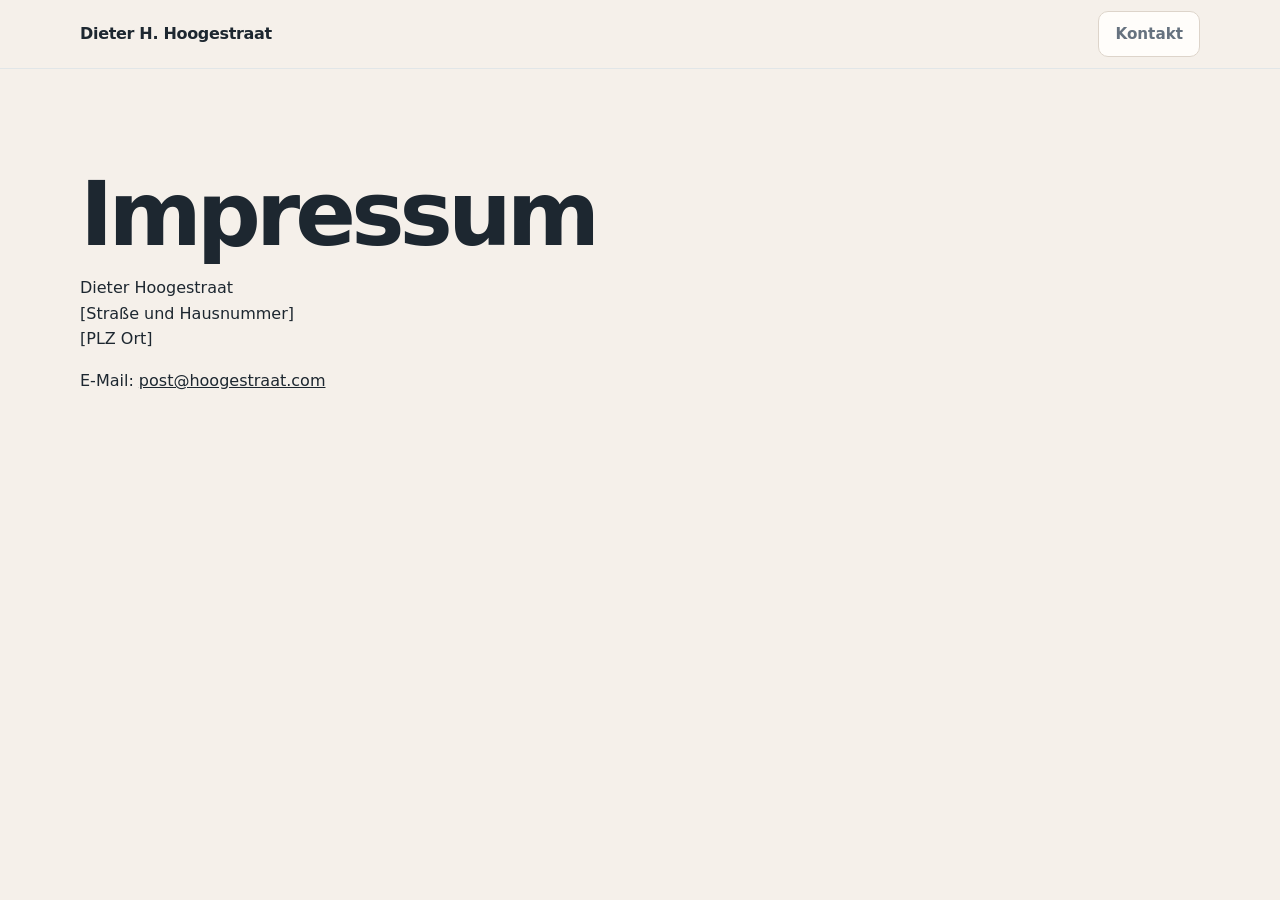
==== legalnotice.html @ ddd6f299 "Initial commit" ====
<!doctype html>
<html lang="en">
  <head>
    <meta charset="UTF-8" />
    <meta name="viewport" content="width=device-width, initial-scale=1.0" />
    <title>Document</title>
    <link rel="stylesheet" href="profile.css" />
  </head>
  <body>
    <header class="topbar">
      <div class="wrap nav">
        <a class="brand" href="#top">Dieter H. Hoogestraat</a>
        <nav class="navlinks" aria-label="Seitennavigation">
          <a href="mailto:post@hoogestraat.com" class="button">Kontakt</a>
        </nav>
      </div>
    </header>
    <section class="wrap hero">
      <h1>Impressum</h1>

      <p>
        Dieter Hoogestraat<br />
        [Straße und Hausnummer]<br />
        [PLZ Ort]
      </p>

      <p>
        E-Mail:
        <a href="mailto:post@hoogestraat.com">post@hoogestraat.com</a>
      </p>
    </section>
  </body>
</html>
---- profile.css ----
:root {
  --bg: #f5f0ea;
  --surface: #fffdfa;
  --text: #1d2730;
  --muted: #66727f;
  --line: #ddd4ca;
  --accent: #4f678f; /*#55758a;*/
  --accent-soft: #e7edf1;
  --accent-hover: #4e6698;
  --accent-red: #c1272d;
  --accent-red-soft: #fbe7e6;
  --dark: #17222b;
  --max: 1120px;
  --radius: 18px;
  --shadow: 0 14px 40px rgba(20, 35, 50, 0.08);
}

* {
  box-sizing: border-box;
}

html {
  scroll-behavior: smooth;
}

body {
  margin: 0;
  font-family:
    Inter,
    ui-sans-serif,
    system-ui,
    -apple-system,
    BlinkMacSystemFont,
    "Segoe UI",
    sans-serif;
  background: var(--bg);
  color: var(--text);
  line-height: 1.6;
  -webkit-font-smoothing: antialiased;
}

a {
  color: inherit;
}

.wrap {
  width: min(calc(100% - 2rem), var(--max));
  margin-inline: auto;
}

.topbar {
  position: sticky;
  top: 0;
  z-index: 10;
  backdrop-filter: blur(10px);
  background: rgba(245, 240, 234, 0.92);
  border-bottom: 1px solid rgba(223, 228, 232, 0.85);
}

.nav {
  min-height: 68px;
  display: flex;
  align-items: center;
  justify-content: space-between;
  gap: 1rem;
}

.brand {
  font-weight: 760;
  letter-spacing: -0.02em;
  text-decoration: none;
}

.navlinks {
  display: flex;
  gap: 1rem;
  align-items: center;
  flex-wrap: wrap;
  font-size: 0.95rem;
  color: var(--muted);
}

.navlinks a {
  text-decoration: none;
}
.navlinks a:hover {
  color: var(--text);
}

.hero {
  padding: 6.4rem 0 4.6rem;
}

.eyebrow {
  display: inline-flex;
  padding: 0.38rem 0.7rem;
  border-radius: 999px;
  background: var(--accent-soft);
  color: var(--accent);
  font-size: 0.9rem;
  font-weight: 750;
  margin-bottom: 1.25rem;
}

h1 {
  max-width: 960px;
  margin: 0;
  font-size: clamp(2.8rem, 7vw, 5.7rem);
  line-height: 0.98;
  letter-spacing: -0.055em;
}

.hero-lead {
  max-width: 830px;
  margin: 1.55rem 0 0;
  font-size: clamp(1.12rem, 2vw, 1.4rem);
  color: var(--muted);
}

.hero-lead strong {
  color: var(--text);
}

.hero-actions {
  display: flex;
  gap: 0.8rem;
  flex-wrap: wrap;
  margin-top: 2rem;
}

.button {
  display: inline-flex;
  align-items: center;
  justify-content: center;
  height: 46px;
  padding: 0.75rem 1rem;
  border-radius: 10px;
  font-weight: 700;
  text-decoration: none;
  border: 1px solid var(--line);
  background: var(--surface);
  transition: 160ms ease;
}

.button:hover {
  transform: translateY(-1px);
  box-shadow: 0 8px 22px rgba(20, 35, 50, 0.09);
}

.button.primary {
  color: #fff;
  border-color: var(--accent);
  background: var(--accent);
}

.button.primary:hover {
  border-color: var(--accent-hover);
  background: var(--accent-hover);
}

.button.linkedin {
  width: 48px;
  min-width: 48px;
  height: 48px;
  padding: 0;
  border: none;
  background: #0a66c2;
  color: #fff;
  font-size: 1.35rem;
  font-weight: 800;
  letter-spacing: -0.04em;
  line-height: 1;
}

.button.linkedin:hover {
  border-color: #004182;
  background: #004182;
}
.facts {
  display: flex;
  gap: 0.65rem;
  flex-wrap: wrap;
  margin-top: 1.6rem;
}

.fact {
  padding: 0.45rem 0.68rem;
  border: 1px solid var(--line);
  border-radius: 999px;
  background: rgba(255, 255, 255, 0.7);
  color: var(--muted);
  font-size: 0.92rem;
}
.fact.status {
  display: inline-flex;
  align-items: center;
  border-color: rgba(193, 39, 45, 0.3);
  background: var(--accent-red-soft);
  color: var(--accent-red);
  font-weight: 700;
}

.status-dot {
  display: inline-block;
  width: 0.5em;
  height: 0.5em;
  margin-right: 0.5em;
  border-radius: 50%;
  background: var(--accent-red);
}
section {
  padding: 2.3rem 0;
}

.section-head {
  max-width: 760px;
  margin-bottom: 1.45rem;
}

.section-kicker {
  margin: 0 0 0.35rem;
  font-size: 0.8rem;
  text-transform: uppercase;
  letter-spacing: 0.12em;
  font-weight: 800;
  color: var(--accent);
}

h2 {
  margin: 0;
  font-size: clamp(1.9rem, 4vw, 3rem);
  line-height: 1.08;
  letter-spacing: -0.04em;
}

.section-copy {
  color: var(--muted);
  margin-top: 0.8rem;
}

.grid {
  display: grid;
  gap: 1rem;
}

.grid.four {
  grid-template-columns: repeat(4, minmax(0, 1fr));
}
.grid.two {
  grid-template-columns: repeat(2, minmax(0, 1fr));
}

.card {
  background: var(--surface);
  border: 1px solid var(--line);
  border-radius: var(--radius);
  padding: 1.35rem;
  box-shadow: var(--shadow);
}

.card h3 {
  margin: 0 0 0.55rem;
  font-size: 1.06rem;
  letter-spacing: -0.02em;
}

.card p {
  margin: 0;
  color: var(--muted);
  font-size: 0.96rem;
}

.bridge {
  margin-top: 4rem;
  padding: clamp(1.5rem, 4vw, 2.4rem);
  border-radius: var(--radius);
  background: var(--dark);
  color: #fff;
}

.bridge .section-kicker {
  color: #9dd0dc;
}
.bridge h2 {
  color: #fff;
  max-width: 800px;
}

.bridge p {
  max-width: 840px;
  color: #ccd4da;
  font-size: 1.04rem;
  margin: 1rem 0 0;
}

.role-list {
  display: grid;
  grid-template-columns: repeat(2, minmax(0, 1fr));
  gap: 0.7rem 1rem;
  margin: 0;
  padding: 0;
  list-style: none;
}

.role-list li {
  position: relative;
  padding: 0.85rem 0.9rem 0.85rem 2rem;
  background: var(--surface);
  border: 1px solid var(--line);
  border-radius: 12px;
}

.role-list li::before {
  content: "✓";
  position: absolute;
  left: 0.8rem;
  color: var(--accent);
  font-weight: 800;
}

.timeline {
  display: grid;
  grid-template-columns: repeat(5, minmax(0, 1fr));
  gap: 0.7rem;
}

.step {
  background: var(--surface);
  border: 1px solid var(--line);
  border-radius: 14px;
  padding: 1rem;
  min-height: 122px;
}

.step small {
  display: block;
  margin-bottom: 0.35rem;
  color: var(--accent);
  font-weight: 800;
  text-transform: uppercase;
  letter-spacing: 0.08em;
}

.step strong {
  display: block;
  font-size: 1rem;
  line-height: 1.3;
}

.step span {
  display: block;
  margin-top: 0.4rem;
  color: var(--muted);
  font-size: 0.9rem;
}

.languages {
  display: flex;
  flex-wrap: wrap;
  gap: 0.65rem;
  margin-top: 1rem;
}

.language {
  background: var(--surface);
  border: 1px solid var(--line);
  border-radius: 12px;
  padding: 0.8rem 1rem;
}

.language strong,
.language span {
  display: block;
}
.language span {
  color: var(--muted);
  font-size: 0.88rem;
}

.callout {
  border-radius: var(--radius);
  background: #fff;
  border: 1px solid var(--line);
  box-shadow: var(--shadow);
  padding: clamp(1.5rem, 4vw, 2.5rem);
  display: grid;
  grid-template-columns: 1.4fr 0.8fr;
  gap: 2rem;
  align-items: center;
}

.callout p {
  color: var(--muted);
  margin-bottom: 0;
}

.callout .button {
  width: 100%;
}

footer {
  padding: 3rem 0 4rem;
  color: var(--muted);
  font-size: 0.9rem;
}

.footer-line {
  display: flex;
  justify-content: space-between;
  gap: 1rem;
  flex-wrap: wrap;
  border-top: 1px solid var(--line);
  padding-top: 1.3rem;
}

@media (max-width: 900px) {
  .grid.four,
  .timeline {
    grid-template-columns: repeat(2, minmax(0, 1fr));
  }
  .callout {
    grid-template-columns: 1fr;
  }
}

@media (max-width: 680px) {
  .hero {
    padding-top: 4.5rem;
  }
  .navlinks a:not(.button) {
    display: none;
  }
  .grid.four,
  .grid.two,
  .role-list,
  .timeline {
    grid-template-columns: 1fr;
  }
  h1 {
    font-size: clamp(2.45rem, 14vw, 4.2rem);
  }
}

@media print {
  .topbar,
  .hero-actions {
    display: none;
  }
  body {
    background: #fff;
  }
  .card,
  .step,
  .role-list li,
  .callout {
    box-shadow: none;
  }
  section {
    break-inside: avoid;
  }
}
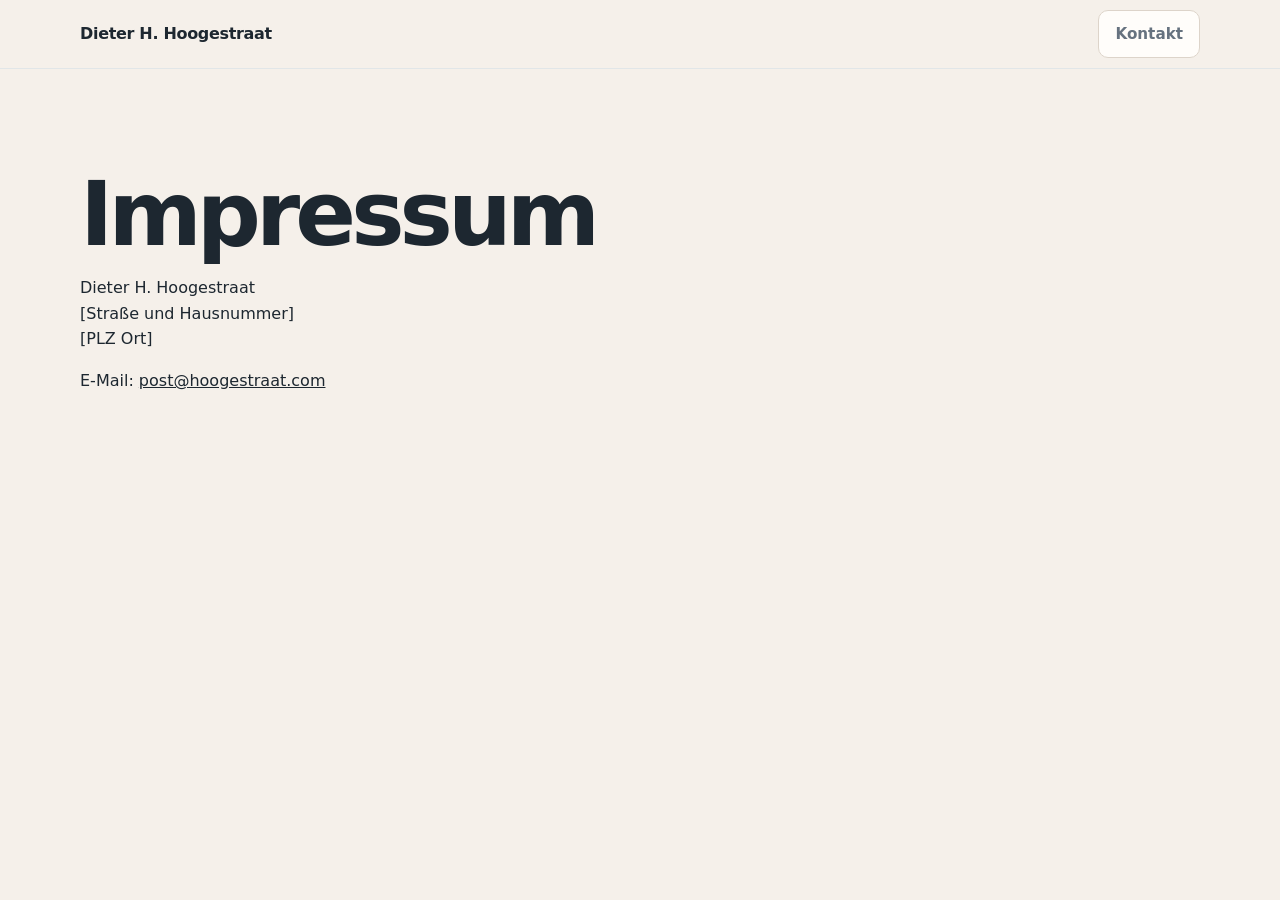
==== commit 0db3813d: "Legal notice" ====
--- a/legalnotice.html
+++ b/legalnotice.html
@@ -19,7 +19,7 @@
       <h1>Impressum</h1>
 
       <p>
-        Dieter Hoogestraat<br />
+        Dieter H. Hoogestraat<br />
         [Straße und Hausnummer]<br />
         [PLZ Ort]
       </p>
--- a/profile.css
+++ b/profile.css
@@ -132,7 +132,7 @@
   display: inline-flex;
   align-items: center;
   justify-content: center;
-  height: 46px;
+  height: 48px;
   padding: 0.75rem 1rem;
   border-radius: 10px;
   font-weight: 700;
@@ -160,7 +160,6 @@
 
 .button.linkedin {
   width: 48px;
-  min-width: 48px;
   height: 48px;
   padding: 0;
   border: none;
@@ -176,6 +175,7 @@
   border-color: #004182;
   background: #004182;
 }
+
 .facts {
   display: flex;
   gap: 0.65rem;
@@ -271,7 +271,7 @@
 }
 
 .bridge {
-  margin-top: 4rem;
+  margin-top: 3rem;
   padding: clamp(1.5rem, 4vw, 2.4rem);
   border-radius: var(--radius);
   background: var(--dark);
@@ -291,6 +291,80 @@
   color: #ccd4da;
   font-size: 1.04rem;
   margin: 1rem 0 0;
+}
+
+.slider {
+  margin-top: 1rem;
+  overflow: hidden;
+}
+
+.slider-track {
+  display: flex;
+  transition: transform 500ms ease;
+}
+
+.slide {
+  flex: 0 0 100%;
+  min-width: 100%;
+}
+
+.slider-controls {
+  display: flex;
+  align-items: center;
+  gap: 0.9rem;
+  margin-top: 1.5rem;
+}
+
+.slider-btn {
+  display: inline-flex;
+  align-items: center;
+  justify-content: center;
+  width: 38px;
+  height: 38px;
+  flex: 0 0 auto;
+  border-radius: 50%;
+  border: 1px solid rgba(255, 255, 255, 0.25);
+  background: rgba(255, 255, 255, 0.08);
+  color: #fff;
+  font-size: 1.2rem;
+  line-height: 1;
+  cursor: pointer;
+  transition: 160ms ease;
+}
+
+.slider-btn:hover {
+  background: rgba(255, 255, 255, 0.18);
+}
+
+.slider-dots {
+  display: flex;
+  gap: 0.5rem;
+}
+
+.slider-dot {
+  width: 8px;
+  height: 8px;
+  padding: 0;
+  border: none;
+  border-radius: 50%;
+  background: rgba(255, 255, 255, 0.3);
+  cursor: pointer;
+}
+
+.slider-dot[aria-current="true"] {
+  background: #9dd0dc;
+}
+
+.slider-btn:focus-visible,
+.slider-dot:focus-visible {
+  outline: 2px solid #9dd0dc;
+  outline-offset: 2px;
+}
+
+@media (prefers-reduced-motion: reduce) {
+  .slider-track {
+    transition: none;
+  }
 }
 
 .role-list {
@@ -458,4 +532,14 @@
   section {
     break-inside: avoid;
   }
-}
+  .slider-controls {
+    display: none;
+  }
+  .slider-track {
+    display: block;
+    transform: none !important;
+  }
+  .slide {
+    display: block !important;
+  }
+}
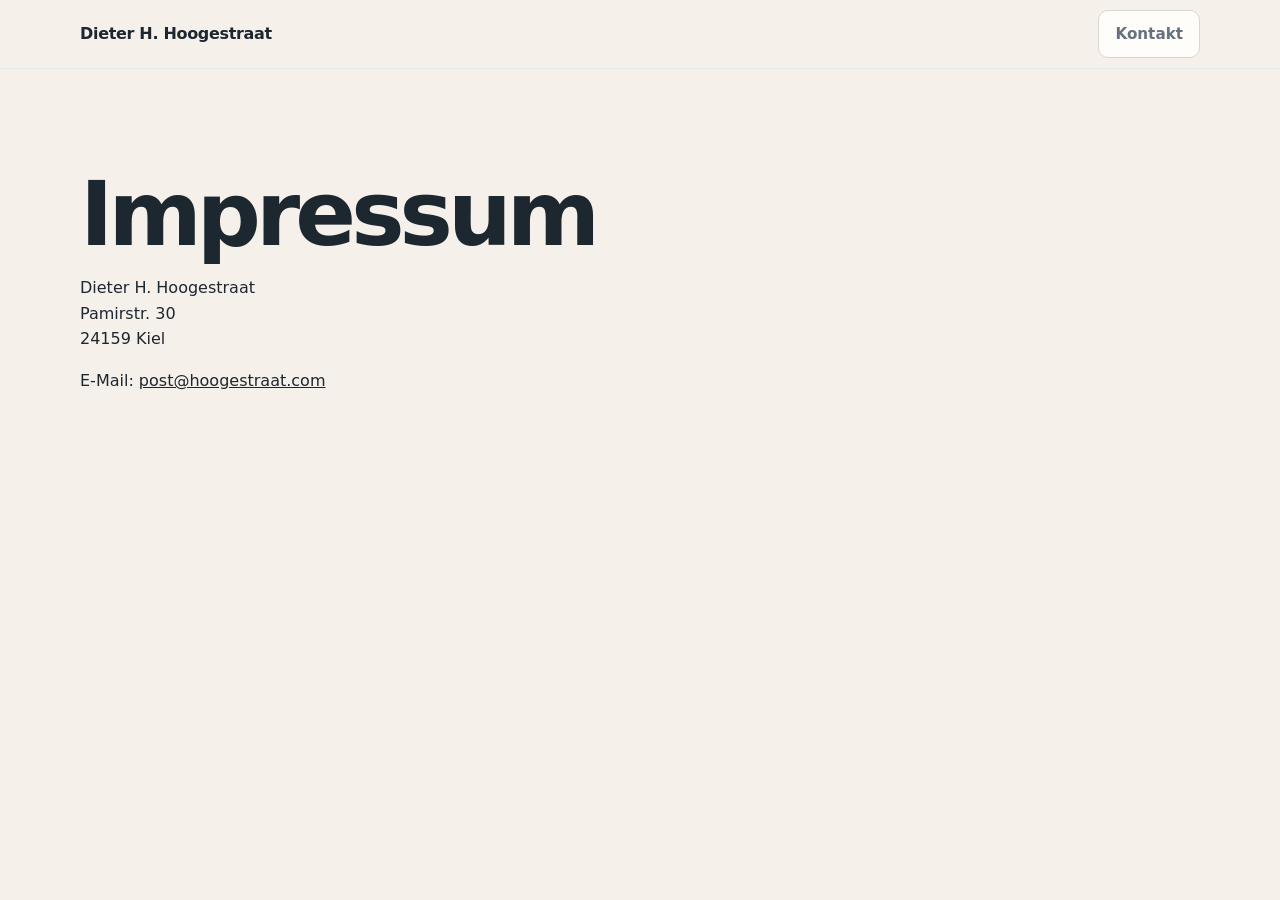
==== commit 2082552e: "Legal notice H." ====
--- a/legalnotice.html
+++ b/legalnotice.html
@@ -20,8 +20,8 @@
 
       <p>
         Dieter H. Hoogestraat<br />
-        [Straße und Hausnummer]<br />
-        [PLZ Ort]
+        Pamirstr. 30<br />
+        24159 Kiel
       </p>
 
       <p>
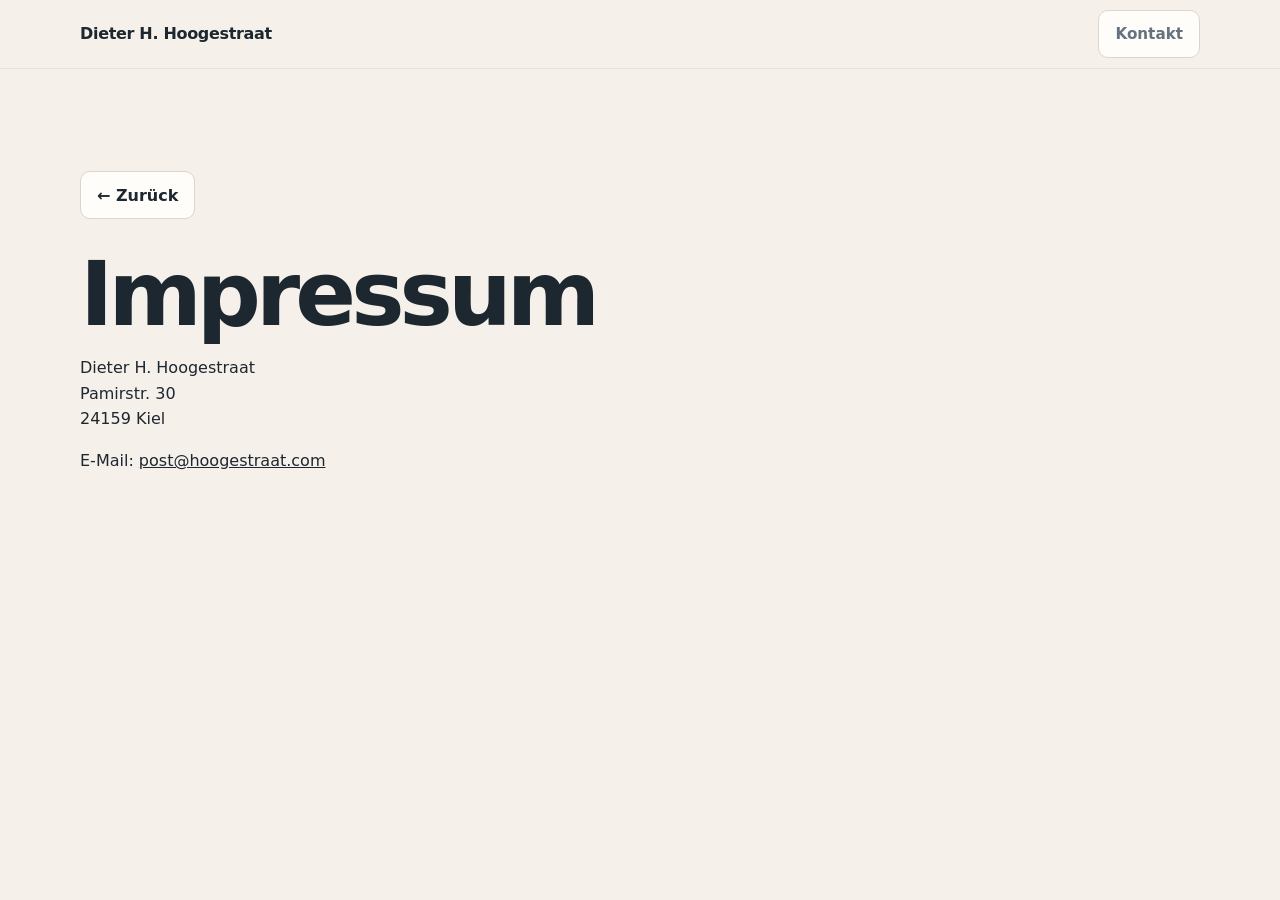
==== commit f0907d7a: "Added back button on legal notice" ====
--- a/legalnotice.html
+++ b/legalnotice.html
@@ -16,6 +16,18 @@
       </div>
     </header>
     <section class="wrap hero">
+      <a
+        class="button back-button"
+        href="index.html"
+        onclick="
+          if (document.referrer) {
+            event.preventDefault();
+            history.back();
+          }
+        "
+      >
+        ← Zurück
+      </a>
       <h1>Impressum</h1>
 
       <p>
--- a/profile.css
+++ b/profile.css
@@ -128,6 +128,10 @@
   margin-top: 2rem;
 }
 
+.back-button {
+  margin-bottom: 2rem;
+}
+
 .button {
   display: inline-flex;
   align-items: center;
@@ -160,6 +164,7 @@
 
 .button.linkedin {
   width: 48px;
+  min-width: 48px;
   height: 48px;
   padding: 0;
   border: none;
@@ -175,7 +180,6 @@
   border-color: #004182;
   background: #004182;
 }
-
 .facts {
   display: flex;
   gap: 0.65rem;
@@ -271,7 +275,7 @@
 }
 
 .bridge {
-  margin-top: 3rem;
+  margin-top: 4rem;
   padding: clamp(1.5rem, 4vw, 2.4rem);
   border-radius: var(--radius);
   background: var(--dark);
@@ -291,80 +295,6 @@
   color: #ccd4da;
   font-size: 1.04rem;
   margin: 1rem 0 0;
-}
-
-.slider {
-  margin-top: 1rem;
-  overflow: hidden;
-}
-
-.slider-track {
-  display: flex;
-  transition: transform 500ms ease;
-}
-
-.slide {
-  flex: 0 0 100%;
-  min-width: 100%;
-}
-
-.slider-controls {
-  display: flex;
-  align-items: center;
-  gap: 0.9rem;
-  margin-top: 1.5rem;
-}
-
-.slider-btn {
-  display: inline-flex;
-  align-items: center;
-  justify-content: center;
-  width: 38px;
-  height: 38px;
-  flex: 0 0 auto;
-  border-radius: 50%;
-  border: 1px solid rgba(255, 255, 255, 0.25);
-  background: rgba(255, 255, 255, 0.08);
-  color: #fff;
-  font-size: 1.2rem;
-  line-height: 1;
-  cursor: pointer;
-  transition: 160ms ease;
-}
-
-.slider-btn:hover {
-  background: rgba(255, 255, 255, 0.18);
-}
-
-.slider-dots {
-  display: flex;
-  gap: 0.5rem;
-}
-
-.slider-dot {
-  width: 8px;
-  height: 8px;
-  padding: 0;
-  border: none;
-  border-radius: 50%;
-  background: rgba(255, 255, 255, 0.3);
-  cursor: pointer;
-}
-
-.slider-dot[aria-current="true"] {
-  background: #9dd0dc;
-}
-
-.slider-btn:focus-visible,
-.slider-dot:focus-visible {
-  outline: 2px solid #9dd0dc;
-  outline-offset: 2px;
-}
-
-@media (prefers-reduced-motion: reduce) {
-  .slider-track {
-    transition: none;
-  }
 }
 
 .role-list {
@@ -532,14 +462,4 @@
   section {
     break-inside: avoid;
   }
-  .slider-controls {
-    display: none;
-  }
-  .slider-track {
-    display: block;
-    transform: none !important;
-  }
-  .slide {
-    display: block !important;
-  }
-}
+}
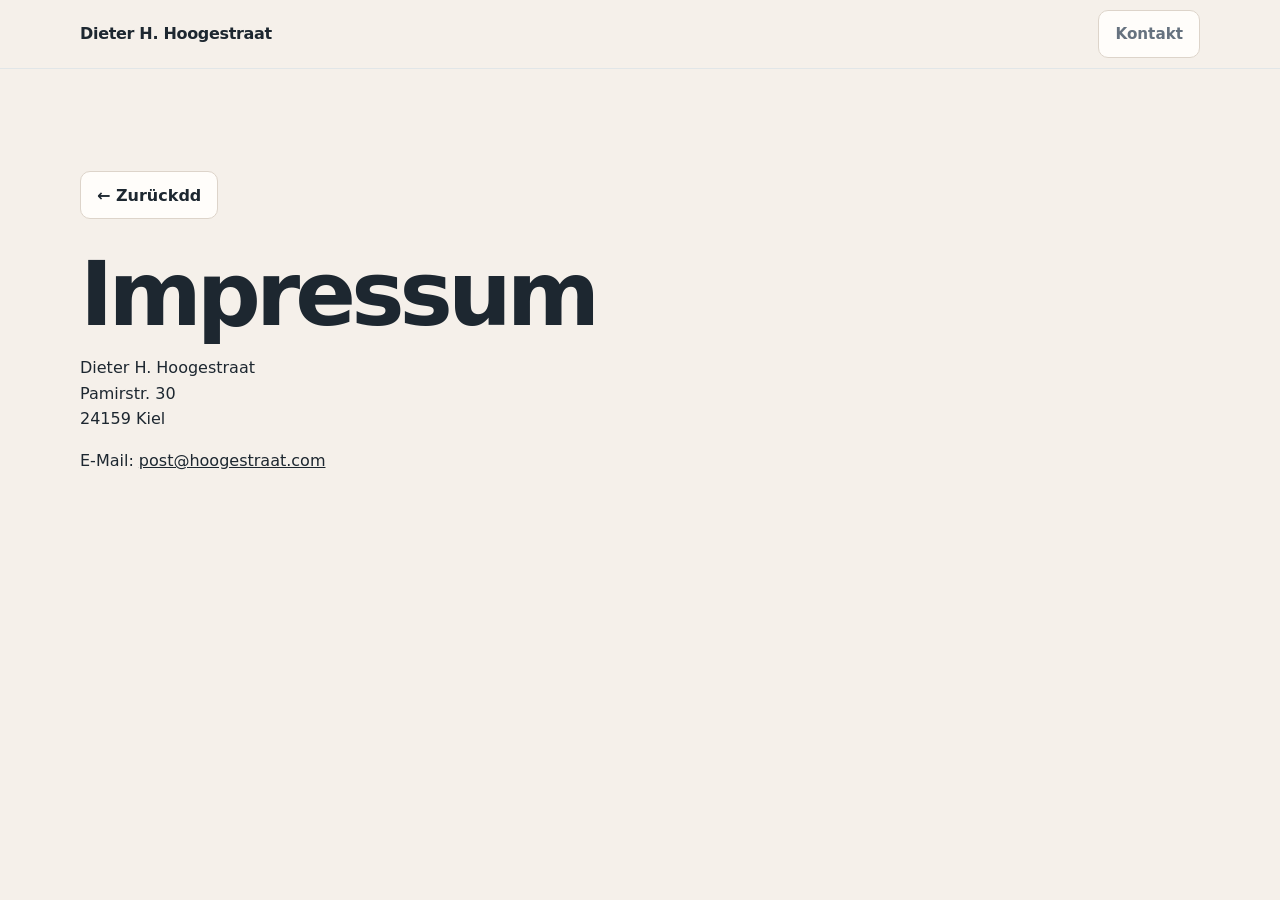
==== commit 71851122: "git test" ====
--- a/legalnotice.html
+++ b/legalnotice.html
@@ -26,7 +26,7 @@
           }
         "
       >
-        ← Zurück
+        ← Zurückdd
       </a>
       <h1>Impressum</h1>
 
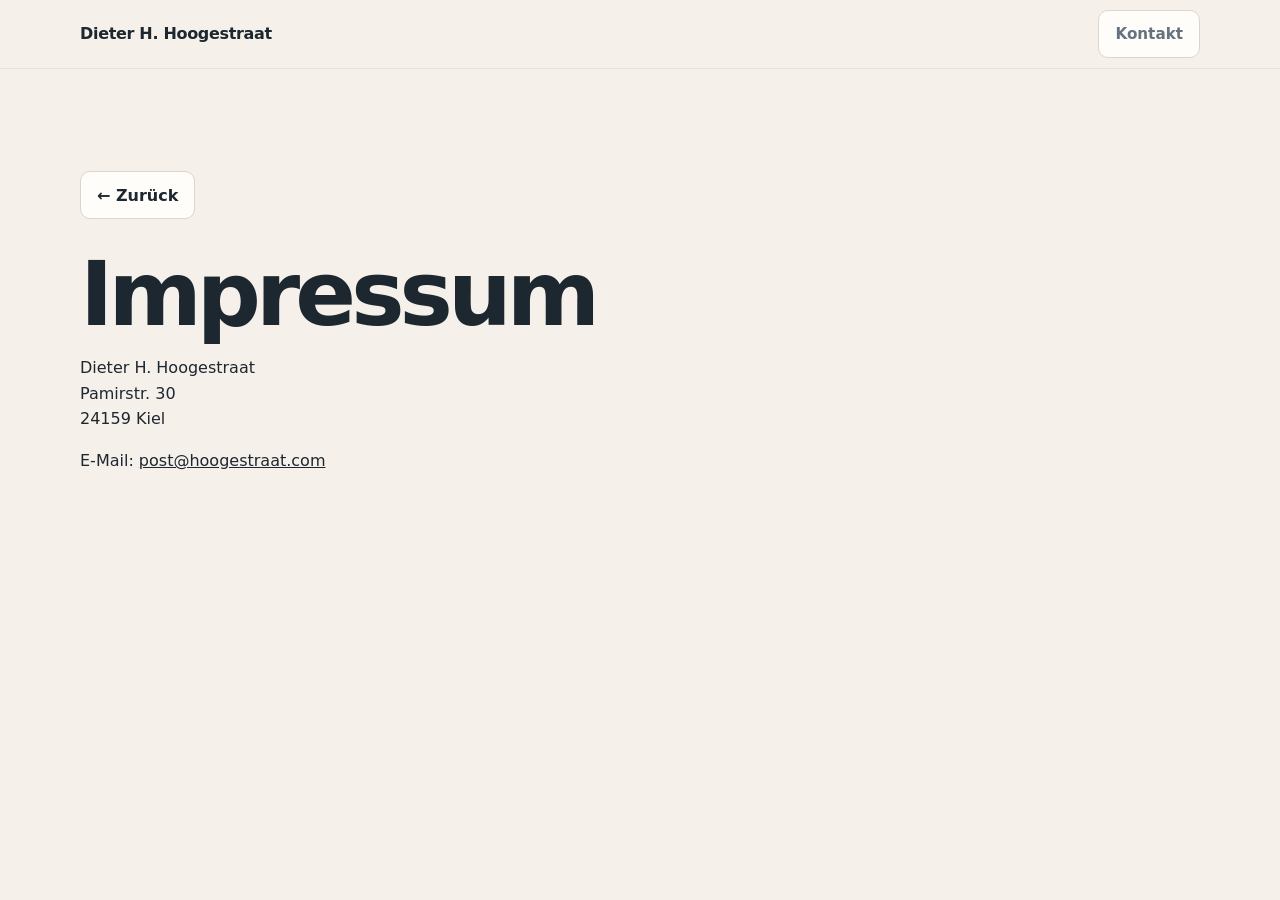
==== commit 25279bf0: "git test changes back" ====
--- a/legalnotice.html
+++ b/legalnotice.html
@@ -26,7 +26,7 @@
           }
         "
       >
-        ← Zurückdd
+        ← Zurück
       </a>
       <h1>Impressum</h1>
 
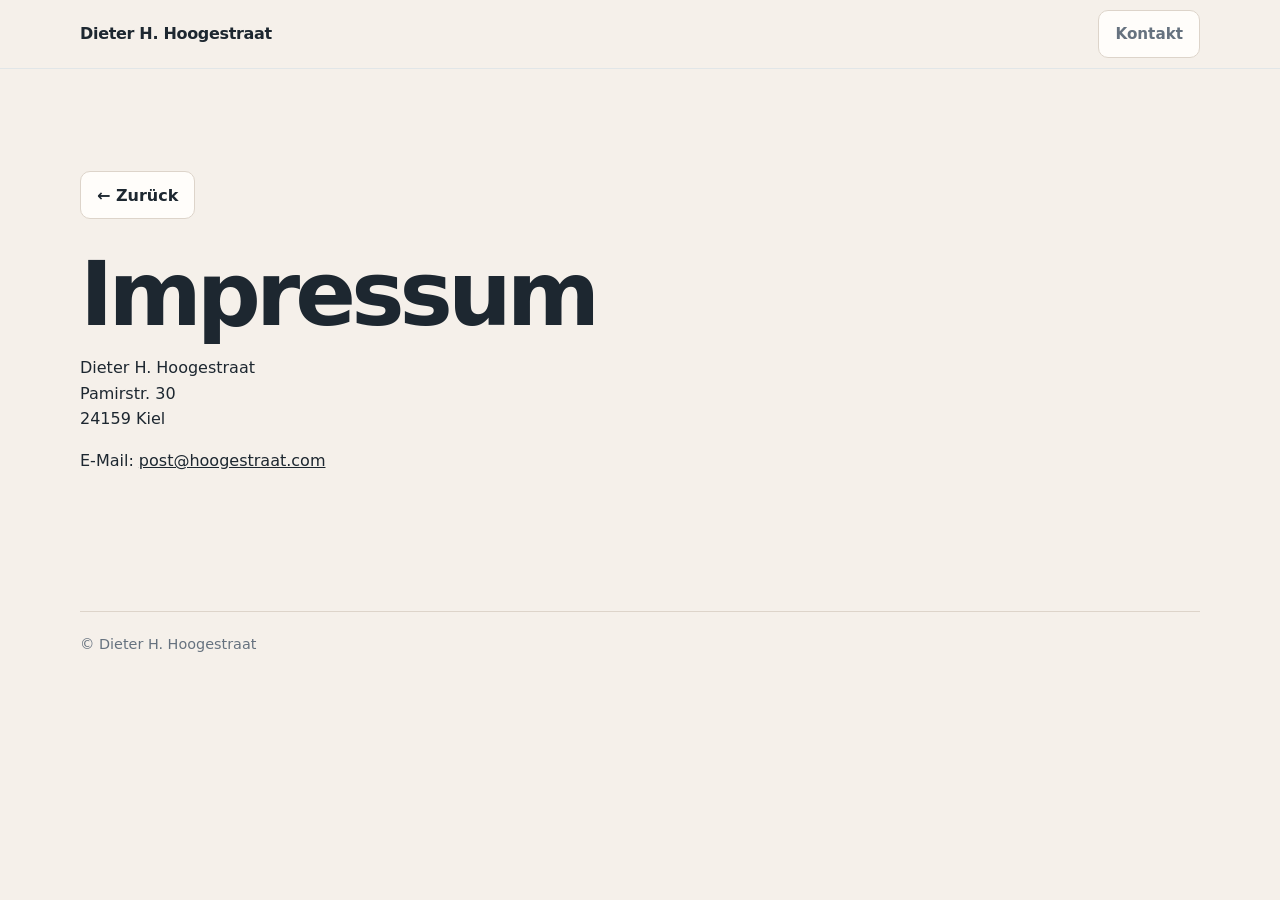
==== commit a58e0212: "First commit "double"" ====
--- a/legalnotice.html
+++ b/legalnotice.html
@@ -1,15 +1,17 @@
 <!doctype html>
-<html lang="en">
+<html lang="de">
   <head>
     <meta charset="UTF-8" />
     <meta name="viewport" content="width=device-width, initial-scale=1.0" />
-    <title>Document</title>
+    <title>Impressum – Dieter H. Hoogestraat</title>
+    <link rel="shortcut icon" href="./favicon.ico" />
+    <link rel="apple-touch-icon" href="./hog-apple.png" />
     <link rel="stylesheet" href="profile.css" />
   </head>
   <body>
     <header class="topbar">
       <div class="wrap nav">
-        <a class="brand" href="#top">Dieter H. Hoogestraat</a>
+        <a class="brand" href="index.html">Dieter H. Hoogestraat</a>
         <nav class="navlinks" aria-label="Seitennavigation">
           <a href="mailto:post@hoogestraat.com" class="button">Kontakt</a>
         </nav>
@@ -41,5 +43,11 @@
         <a href="mailto:post@hoogestraat.com">post@hoogestraat.com</a>
       </p>
     </section>
+
+    <footer>
+      <div class="wrap footer-line">
+        <span>© Dieter H. Hoogestraat</span>
+      </div>
+    </footer>
   </body>
 </html>
--- a/profile.css
+++ b/profile.css
@@ -164,7 +164,6 @@
 
 .button.linkedin {
   width: 48px;
-  min-width: 48px;
   height: 48px;
   padding: 0;
   border: none;
@@ -180,6 +179,7 @@
   border-color: #004182;
   background: #004182;
 }
+
 .facts {
   display: flex;
   gap: 0.65rem;
@@ -275,7 +275,7 @@
 }
 
 .bridge {
-  margin-top: 4rem;
+  margin-top: 3rem;
   padding: clamp(1.5rem, 4vw, 2.4rem);
   border-radius: var(--radius);
   background: var(--dark);
@@ -295,6 +295,80 @@
   color: #ccd4da;
   font-size: 1.04rem;
   margin: 1rem 0 0;
+}
+
+.slider {
+  margin-top: 1rem;
+  overflow: hidden;
+}
+
+.slider-track {
+  display: flex;
+  transition: transform 500ms ease;
+}
+
+.slide {
+  flex: 0 0 100%;
+  min-width: 100%;
+}
+
+.slider-controls {
+  display: flex;
+  align-items: center;
+  gap: 0.9rem;
+  margin-top: 1.5rem;
+}
+
+.slider-btn {
+  display: inline-flex;
+  align-items: center;
+  justify-content: center;
+  width: 38px;
+  height: 38px;
+  flex: 0 0 auto;
+  border-radius: 50%;
+  border: 1px solid rgba(255, 255, 255, 0.25);
+  background: rgba(255, 255, 255, 0.08);
+  color: #fff;
+  font-size: 1.2rem;
+  line-height: 1;
+  cursor: pointer;
+  transition: 160ms ease;
+}
+
+.slider-btn:hover {
+  background: rgba(255, 255, 255, 0.18);
+}
+
+.slider-dots {
+  display: flex;
+  gap: 0.5rem;
+}
+
+.slider-dot {
+  width: 8px;
+  height: 8px;
+  padding: 0;
+  border: none;
+  border-radius: 50%;
+  background: rgba(255, 255, 255, 0.3);
+  cursor: pointer;
+}
+
+.slider-dot[aria-current="true"] {
+  background: #9dd0dc;
+}
+
+.slider-btn:focus-visible,
+.slider-dot:focus-visible {
+  outline: 2px solid #9dd0dc;
+  outline-offset: 2px;
+}
+
+@media (prefers-reduced-motion: reduce) {
+  .slider-track {
+    transition: none;
+  }
 }
 
 .role-list {
@@ -462,4 +536,14 @@
   section {
     break-inside: avoid;
   }
-}
+  .slider-controls {
+    display: none;
+  }
+  .slider-track {
+    display: block;
+    transform: none !important;
+  }
+  .slide {
+    display: block !important;
+  }
+}
